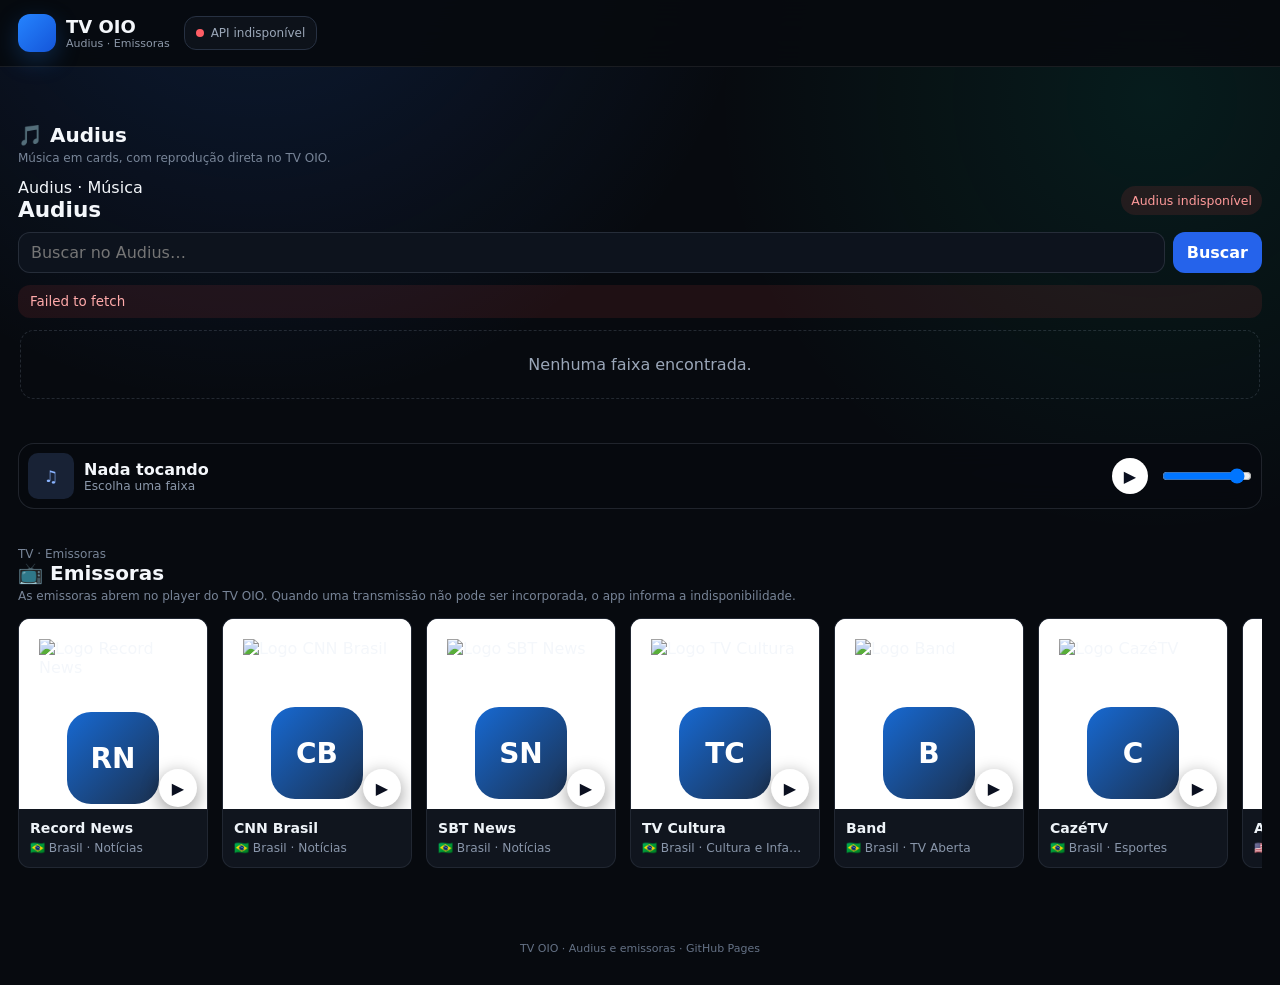
==== index.html @ cb307f78 "Atualiza cache do roteador de emissoras" ====
<!DOCTYPE html>
<html lang="pt-BR">
<head>
  <meta charset="UTF-8">
  <meta name="viewport" content="width=device-width, initial-scale=1.0, viewport-fit=cover">
  <meta name="theme-color" content="#070a0f">
  <meta name="description" content="TV OIO — Audius e emissoras de TV.">
  <title>TV OIO</title>
  <link rel="stylesheet" href="./css/style.css?v=30.6">
  <link rel="stylesheet" href="./css/audio-home.css">
  <link rel="stylesheet" href="./css/tv-channels.css">
  <script src="https://unpkg.com/lucide@latest"></script>
  <script src="./js/config.js"></script>
  <script src="./js/app.js"></script>
</head>
<body>
<div class="app-shell">
  <header class="topbar">
    <div class="topbar-inner">
      <div class="brand">
        <div class="brand-mark"><i data-lucide="tv" width="21" height="21"></i></div>
        <div>
          <div class="brand-title">TV OIO</div>
          <div class="brand-subtitle">Audius · Emissoras</div>
        </div>
      </div>
      <div class="status-pill" id="api-status"><span class="status-dot"></span>Verificando API…</div>
    </div>
  </header>

  <main>
    <section id="audio-home" aria-label="Audius">
      <div class="section-title">
        <div>
          <h2>🎵 Audius</h2>
          <p>Música em cards, com reprodução direta no TV OIO.</p>
        </div>
      </div>

      <section class="music-row" aria-labelledby="audius-title">
        <div class="music-row-head">
          <div>
            <p class="audio-home-kicker">Audius · Música</p>
            <h2 id="audius-title">Audius</h2>
          </div>
          <div id="audius-status" class="audio-home-status loading">Conectando…</div>
        </div>

        <form id="audius-search" class="music-search" role="search">
          <input id="audius-query" type="search" autocomplete="off" placeholder="Buscar no Audius…" aria-label="Buscar no Audius">
          <button type="submit">Buscar</button>
        </form>

        <div id="audius-message" class="audio-home-message" hidden></div>
        <div id="audius-tracks" class="music-carousel" aria-live="polite">
          <div class="audio-home-loading">Carregando Audius…</div>
        </div>
      </section>

      <div class="audio-home-player" aria-label="Player de áudio">
        <div id="audio-home-art" class="audio-home-art">♫</div>
        <div class="audio-home-player-meta">
          <strong id="audio-home-title">Nada tocando</strong>
          <span id="audio-home-artist">Escolha uma faixa</span>
        </div>
        <button id="audio-home-toggle" class="audio-home-toggle" type="button" aria-label="Reproduzir">▶</button>
        <input id="audio-home-volume" type="range" min="0" max="1" step="0.05" value="0.9" aria-label="Volume">
        <audio id="audio-home-player" preload="none"></audio>
      </div>
    </section>

    <section id="tv-channels-home" aria-label="Emissoras de TV"></section>
  </main>

  <footer>TV OIO · Audius e emissoras · GitHub Pages</footer>
</div>

<div class="player-modal" id="player-modal" aria-hidden="true">
  <div class="player-backdrop" data-close-player></div>
  <div class="player-dialog" role="dialog" aria-modal="true" aria-labelledby="player-title">
    <button class="player-close" type="button" data-close-player aria-label="Fechar player">×</button>
    <div class="player-frame" id="player-frame"></div>
    <div class="player-info">
      <h2 id="player-title">Reproduzindo</h2>
      <p id="player-meta"></p>
    </div>
  </div>
</div>

<script src="./js/audio-home.js"></script>
<script src="./js/tv-channels.js?v=31.0"></script>
<script>
  window.addEventListener('DOMContentLoaded', () => {
    if (window.lucide) window.lucide.createIcons();
  });
</script>
</body>
</html>
---- css/style.css ----
*{box-sizing:border-box;margin:0;padding:0}html{scroll-behavior:smooth}body{font-family:Inter,ui-sans-serif,system-ui,-apple-system,BlinkMacSystemFont,"Segoe UI",sans-serif;background:#070a0f;color:#f4f7fb;min-height:100vh}body.modal-open{overflow:hidden}button,input{font:inherit}button{cursor:pointer}.app-shell{min-height:100vh;background:radial-gradient(circle at 20% -10%,rgba(45,120,255,.16),transparent 34%),radial-gradient(circle at 90% 10%,rgba(0,210,160,.09),transparent 30%),#070a0f}.topbar{position:sticky;top:0;z-index:20;background:rgba(7,10,15,.92);backdrop-filter:blur(18px);border-bottom:1px solid rgba(255,255,255,.08)}.topbar-inner{max-width:1280px;margin:auto;padding:14px 18px;display:flex;align-items:center;gap:14px}.brand{display:flex;align-items:center;gap:10px;min-width:max-content}.brand-mark{width:38px;height:38px;border-radius:12px;display:grid;place-items:center;background:linear-gradient(135deg,#2584ff,#1455d9);box-shadow:0 8px 24px rgba(37,132,255,.25)}.brand-title{font-size:18px;font-weight:800}.brand-subtitle{font-size:11px;color:#8d99aa}.search{flex:1;max-width:620px;margin:auto;position:relative}.search input{width:100%;height:44px;border-radius:14px;border:1px solid #273142;background:#10151e;color:#fff;padding:0 48px 0 44px;outline:none}.search input:focus{border-color:#398cff;box-shadow:0 0 0 3px rgba(57,140,255,.13)}.search-icon{position:absolute;left:15px;top:50%;transform:translateY(-50%);color:#7e8ba0}.search-clear{position:absolute;right:10px;top:50%;transform:translateY(-50%);width:30px;height:30px;border:0;border-radius:9px;background:transparent;color:#8d99aa}.status-pill{display:flex;align-items:center;gap:7px;min-width:max-content;padding:9px 11px;border:1px solid #273142;border-radius:12px;background:#0d121a;color:#9ba7b8;font-size:12px}.status-dot{width:8px;height:8px;border-radius:50%;background:#e7a12b}.status-pill.ok .status-dot{background:#31d48b}.status-pill.bad .status-dot{background:#ff5d65}.nav{max-width:1280px;margin:auto;padding:10px 18px 14px;display:flex;gap:9px;overflow:auto}.nav::-webkit-scrollbar,.provider-tabs::-webkit-scrollbar{display:none}.nav-btn,.provider-tab{flex:0 0 auto;display:flex;align-items:center;gap:8px;border:1px solid #252e3d;background:#10151e;color:#c7d0dc;padding:10px 14px;border-radius:12px;transition:.18s}.nav-btn:hover,.provider-tab:hover{border-color:#3b8cff;color:#fff}.nav-btn.active,.provider-tab.active{background:#1b62d5;border-color:#3b8cff;color:#fff;box-shadow:0 7px 20px rgba(27,98,213,.2)}.provider-tab.disabled-provider{opacity:.45}main{max-width:1280px;margin:auto;padding:22px 18px 60px}.hero{border:1px solid #202938;border-radius:22px;padding:28px;display:grid;grid-template-columns:1.5fr .8fr;gap:24px;background:linear-gradient(135deg,rgba(22,34,52,.95),rgba(9,13,20,.96));box-shadow:0 20px 60px rgba(0,0,0,.24)}.eyebrow{display:inline-flex;gap:7px;align-items:center;color:#68a9ff;font-size:12px;font-weight:800;text-transform:uppercase;letter-spacing:.12em;margin-bottom:10px}.hero h1{font-size:clamp(28px,5vw,48px);line-height:1.03;letter-spacing:-.045em;max-width:700px}.hero p{color:#9da9ba;max-width:700px;margin-top:13px;line-height:1.6}.hero-actions{display:flex;gap:10px;flex-wrap:wrap;margin-top:20px}.primary,.secondary{border-radius:12px;padding:11px 15px;border:1px solid #2c394c;display:inline-flex;align-items:center;gap:8px}.primary{background:#1d68dc;color:white;border-color:#398cff}.secondary{background:#111822;color:#cbd4df}.hero-side{display:grid;grid-template-columns:1fr 1fr;gap:10px;align-content:center}.stat{border:1px solid #253041;background:rgba(8,12,18,.58);border-radius:15px;padding:16px}.stat strong{display:block;font-size:22px}.stat span{display:block;color:#8591a2;font-size:12px;margin-top:4px}.discovery-panel{margin-top:24px;padding:18px;border:1px solid #202938;border-radius:18px;background:rgba(12,17,24,.8)}.section-title{display:flex;align-items:end;justify-content:space-between;gap:15px;margin:30px 0 13px}.section-title.compact{margin:0 0 13px}.section-title h2{font-size:20px}.section-title p{font-size:12px;color:#788598;margin-top:4px}.provider-tabs{display:flex;gap:8px;overflow:auto;padding-bottom:2px}.provider-tab{padding:9px 12px;font-size:12px}.canal-wrapper{animation:fade .22s ease}.canal-banner{border:1px solid #263143!important;background:linear-gradient(135deg,#121b29,#0b1018)!important;padding:22px!important;border-radius:18px!important;margin-bottom:22px!important}.canal-banner h2{font-size:22px!important}.categoria-section{margin-bottom:25px}.categoria-section h3{font-size:15px;color:#cbd6e4!important;margin:0 0 10px!important;display:flex;align-items:center;gap:8px}.carrossel-horizontal{display:grid!important;grid-auto-flow:column;grid-auto-columns:minmax(220px,250px);overflow-x:auto!important;gap:13px;padding:2px 2px 10px!important;scrollbar-width:thin}.carrossel-horizontal::-webkit-scrollbar{height:5px}.carrossel-horizontal::-webkit-scrollbar-thumb{background:#283344;border-radius:10px}.card-video,.result-card{min-width:0;background:#0f151f;border:1px solid #222d3c;border-radius:15px;overflow:hidden;cursor:pointer;transition:.2s;box-shadow:none}.card-video:hover,.result-card:hover{transform:translateY(-3px);border-color:#3a8cff}.thumbnail-wrapper,.result-card>img{aspect-ratio:16/9;background:#05070a}.thumbnail-wrapper img,.result-card>img{display:block;width:100%;height:100%;object-fit:cover}.play-overlay{background:linear-gradient(transparent,rgba(0,0,0,.55));opacity:1;display:flex;align-items:end;justify-content:flex-start;padding:12px}.card-video p{padding:11px 11px 4px;font-size:13px;color:#e1e7ef}.card-video small{display:block;padding:0 11px 11px;color:#738095;font-size:11px}.loading-msg,.error-msg{padding:20px;color:#8390a2}.search-results{display:none}.search-results.active{display:block}.result-grid{display:grid;grid-template-columns:repeat(auto-fill,minmax(220px,1fr));gap:14px}.result-card .result-body{padding:12px}.result-card h3{font-size:14px;line-height:1.35}.result-card small{display:block;color:#7f8b9d;margin-top:7px}.provider-placeholder{aspect-ratio:16/9;display:grid;place-items:center;background:linear-gradient(135deg,#111b2b,#0a0f17);color:#5e9cff}.provider-placeholder.music{color:#52d69b}.empty-state{border:1px dashed #293446;border-radius:16px;padding:24px;text-align:center;color:#8b97a8;background:#0c1118}.error-state{color:#ff8a8f}.error-state span{display:inline-block;margin-top:6px;font-size:12px;color:#8b97a8}.player-modal{position:fixed;inset:0;z-index:100;display:none}.player-modal.open{display:block}.player-backdrop{position:absolute;inset:0;background:rgba(0,0,0,.78);backdrop-filter:blur(8px)}.player-dialog{position:relative;width:min(960px,calc(100% - 24px));margin:5vh auto 0;background:#0c1118;border:1px solid #2a3749;border-radius:18px;overflow:hidden;box-shadow:0 30px 100px rgba(0,0,0,.55)}.player-close{position:absolute;right:10px;top:10px;z-index:2;width:38px;height:38px;border:1px solid rgba(255,255,255,.18);border-radius:50%;background:rgba(5,8,12,.75);color:#fff;font-size:24px}.player-frame{aspect-ratio:16/9;background:#000}.player-frame iframe{width:100%;height:100%;border:0}.player-info{padding:15px 18px}.player-info h2{font-size:17px}.player-info p{margin-top:4px;color:#7f8b9d;font-size:12px}.external-player{height:100%;min-height:320px;display:grid;place-items:center;align-content:center;gap:10px;text-align:center;color:#cbd6e4;padding:30px}.external-player p{color:#7f8b9d}.external-player a{display:inline-flex;padding:10px 15px;border-radius:10px;background:#1d68dc;color:#fff;text-decoration:none}.toast{position:fixed;left:50%;bottom:20px;transform:translate(-50%,20px);opacity:0;pointer-events:none;background:#121a25;border:1px solid #334156;border-radius:12px;padding:11px 15px;color:#e7edf5;font-size:13px;z-index:150;transition:.2s}.toast.show{opacity:1;transform:translate(-50%,0)}footer{max-width:1280px;margin:auto;padding:0 18px 30px;color:#657286;font-size:11px;text-align:center}@keyframes fade{from{opacity:.4;transform:translateY(4px)}to{opacity:1;transform:none}}@media(max-width:800px){.topbar-inner{flex-wrap:wrap}.brand{flex:1}.status-pill{order:3;width:100%;justify-content:center}.search{order:2;flex-basis:100%;max-width:none}.hero{grid-template-columns:1fr;padding:22px}.hero-side{grid-template-columns:repeat(4,1fr)}.stat{padding:12px}.stat strong{font-size:17px}.stat span{font-size:10px}}@media(max-width:520px){main{padding:16px 12px 45px}.topbar-inner,.nav{padding-left:12px;padding-right:12px}.brand-title{font-size:16px}.hero{border-radius:18px}.hero-side{grid-template-columns:1fr 1fr}.hero h1{font-size:30px}.nav-btn{padding:9px 12px}.carrossel-horizontal{grid-auto-columns:78vw}.section-title{margin-top:24px}.player-dialog{margin-top:10vh}.player-info{padding:12px 14px}}

/* TV OIO: player amplo em celulares, sem alterar os cards dos canais */
@media(max-width:520px){.player-modal.open{overflow-y:auto;background:#000}.player-dialog{width:100%;height:100vh;height:100dvh;min-height:100vh;margin:0;border-radius:0;border-left:0;border-right:0;display:flex;flex-direction:column}.player-frame{flex:1;min-height:0;aspect-ratio:auto;width:100%;display:flex;align-items:stretch}.player-frame iframe,.player-frame video{width:100%;height:100%;min-height:0;border:0}.player-info{flex:0 0 auto;padding:14px 16px calc(14px + env(safe-area-inset-bottom))}.player-close{top:calc(10px + env(safe-area-inset-top));right:12px;width:46px;height:46px;font-size:28px}}
/* Player TV: modo tela cheia independente da media query do navegador */
.player-modal.open .player-dialog{width:100%;height:100vh;height:100dvh;min-height:100vh;margin:0;border-radius:0;border:0;display:flex;flex-direction:column;}
.player-modal.open .player-frame{flex:1;min-height:0;aspect-ratio:auto;width:100%;display:flex;align-items:stretch;}
.player-modal.open .player-frame iframe,.player-modal.open .player-frame video{display:block;width:100%;height:100%;min-height:0;border:0;}
.player-modal.open .player-info{flex:0 0 auto;padding:14px 16px calc(14px + env(safe-area-inset-bottom));}
.player-modal.open .player-close{top:calc(10px + env(safe-area-inset-top));right:12px;width:46px;height:46px;font-size:28px;}
---- css/audio-home.css ----
#audio-home{margin-top:34px}.audio-home-shell{border:0;padding:0;background:transparent;box-shadow:none}.music-row{margin:0 0 30px;padding:0}.music-row-head{display:flex;align-items:center;justify-content:space-between;gap:12px;margin-bottom:10px}.music-row-head h2{margin:0;font-size:1.35rem}.music-search{display:flex;gap:8px;margin:0 0 12px}.music-search input{min-width:0;flex:1;border:1px solid rgba(148,163,184,.18);border-radius:12px;background:#0d131d;color:#fff;padding:10px 12px;outline:none}.music-search input:focus{border-color:rgba(138,180,255,.5)}.music-search button{border:0;border-radius:12px;padding:0 14px;background:#2563eb;color:#fff;font-weight:800}.music-carousel{display:flex!important;grid-template-columns:none!important;overflow-x:auto!important;gap:14px;padding:2px 2px 14px;scroll-snap-type:x proximity;scrollbar-width:none}.music-carousel::-webkit-scrollbar{display:none}.music-carousel>*{flex:0 0 190px;scroll-snap-align:start}.music-carousel .audio-home-card{position:relative;display:block;min-width:0;padding:0 0 12px;overflow:hidden;border:1px solid rgba(148,163,184,.13);border-radius:12px;background:#10151e}.music-carousel .audio-home-card img{display:block;width:100%;height:190px;object-fit:cover;border-radius:0;background:#111827}.music-carousel .audio-home-card-body{display:flex;flex-direction:column;gap:4px;padding:10px 11px 0}.music-carousel .audio-home-card-body strong,.music-carousel .audio-home-card-body span{display:block;overflow:hidden;text-overflow:ellipsis;white-space:nowrap}.music-carousel .audio-home-card-body strong{font-size:.88rem}.music-carousel .audio-home-card-body span{color:#8996aa;font-size:.76rem}.music-carousel .audio-home-play{position:absolute;right:10px;top:150px;width:38px;height:38px;border:0;border-radius:50%;background:#fff;color:#0b1020;font-weight:900;box-shadow:0 5px 18px rgba(0,0,0,.42)}.music-carousel .audio-home-play:hover{transform:scale(1.05)}.music-carousel .audio-home-empty,.music-carousel .audio-home-loading{flex:1 0 100%;padding:24px;text-align:center;color:#9aa6b8;border:1px dashed rgba(148,163,184,.2);border-radius:14px}.audio-home-status{flex:0 0 auto;padding:7px 10px;border-radius:999px;background:#202938;color:#b7c2d3;font-size:.78rem;white-space:nowrap}.audio-home-status.ok{color:#8ff0bd;background:rgba(34,197,94,.12)}.audio-home-status.bad{color:#ff9a9a;background:rgba(239,68,68,.12)}.audio-home-status.loading{color:#ffd68a;background:rgba(245,158,11,.12)}.audio-home-message{margin:0 0 10px;padding:9px 12px;border-radius:12px;background:rgba(34,197,94,.1);color:#a8f0c4;font-size:.84rem}.audio-home-message.error{background:rgba(239,68,68,.1);color:#ffaaaa}.audio-home-player{position:sticky;bottom:10px;z-index:5;display:grid;grid-template-columns:46px 1fr 40px 90px;align-items:center;gap:10px;margin-top:6px;padding:9px;border:1px solid rgba(148,163,184,.18);border-radius:16px;background:rgba(7,10,15,.94);backdrop-filter:blur(14px)}.audio-home-art{width:46px;height:46px;border-radius:10px;background:#182235 center/cover no-repeat;display:grid;place-items:center;color:#8ab4ff}.audio-home-player-meta{min-width:0;display:flex;flex-direction:column}.audio-home-player-meta strong,.audio-home-player-meta span{overflow:hidden;text-overflow:ellipsis;white-space:nowrap}.audio-home-player-meta span{color:#8b98aa;font-size:.76rem}.audio-home-toggle{width:36px;height:36px;border:0;border-radius:50%;background:#fff;color:#0b1020;font-weight:900}#audio-home-volume{width:90px}@media(max-width:700px){.music-row{margin-bottom:26px}.music-row-head{align-items:flex-start}.music-row-head h2{font-size:1.2rem}.music-carousel>*{flex-basis:57vw}.music-carousel .audio-home-card img{height:57vw}.music-carousel .audio-home-play{top:calc(57vw - 40px)}.music-search input{font-size:.9rem}.audio-home-player{grid-template-columns:42px 1fr 36px}#audio-home-volume{display:none}}
---- css/tv-channels.css ----
.tv-section-title{margin-top:34px}.tv-channel-track{display:flex!important;grid-template-columns:none!important;overflow-x:auto!important;gap:14px;padding:2px 2px 14px;scroll-snap-type:x proximity;scrollbar-width:none}.tv-channel-track::-webkit-scrollbar{display:none}.tv-channel-track>*{flex:0 0 190px;scroll-snap-align:start}.tv-channel-card{position:relative;display:block;min-width:0;padding:0 0 12px;overflow:hidden;border:1px solid rgba(148,163,184,.13);border-radius:12px;background:#10151e;cursor:pointer;transition:.2s}.tv-channel-card:hover,.tv-channel-card:focus-visible{transform:translateY(-3px);border-color:#3a8cff;outline:none}.tv-channel-logo-wrap{position:relative;width:100%;height:190px;background:#fff;display:grid;place-items:center;overflow:hidden}.tv-channel-logo{display:block;width:100%;height:100%;padding:20px;object-fit:contain;background:#fff}.tv-channel-logo-fallback{width:92px;height:92px;border-radius:24px;display:grid;place-items:center;background:linear-gradient(135deg,#1769d2,#1b3150);color:#fff;font-size:28px;font-weight:800}.tv-channel-body{display:flex;flex-direction:column;gap:4px;padding:10px 11px 0}.tv-channel-body strong{display:block;font-size:.88rem;line-height:1.3;color:#eef3f8;overflow:hidden;text-overflow:ellipsis;white-space:nowrap}.tv-channel-body span{display:block;color:#8996aa;font-size:.76rem;overflow:hidden;text-overflow:ellipsis;white-space:nowrap}.tv-channel-play{position:absolute;right:10px;top:150px;width:38px;height:38px;border:0;border-radius:50%;background:#fff;color:#0b1020;font-weight:900;box-shadow:0 5px 18px rgba(0,0,0,.42);z-index:2}.tv-channel-play:hover{transform:scale(1.05)}.tv-channel-note{display:none}.tv-channel-pending{min-height:300px}.tv-pending-icon{width:72px;height:72px;border-radius:22px;display:grid;place-items:center;background:linear-gradient(135deg,#1769d2,#1b3150);font-size:24px;font-weight:800;color:#fff}@media(max-width:520px){.tv-section-title{margin-top:28px}.tv-channel-track>*{flex-basis:57vw}.tv-channel-logo-wrap{height:57vw}.tv-channel-play{top:calc(57vw - 40px)}.tv-channel-pending{min-height:300px}}
.tv-live-badge{position:absolute;left:8px;top:8px;z-index:3;padding:5px 7px;border-radius:6px;background:#b91c1c;color:#fff;font-size:9px;font-weight:800;letter-spacing:.03em;box-shadow:0 2px 8px rgba(0,0,0,.3)}
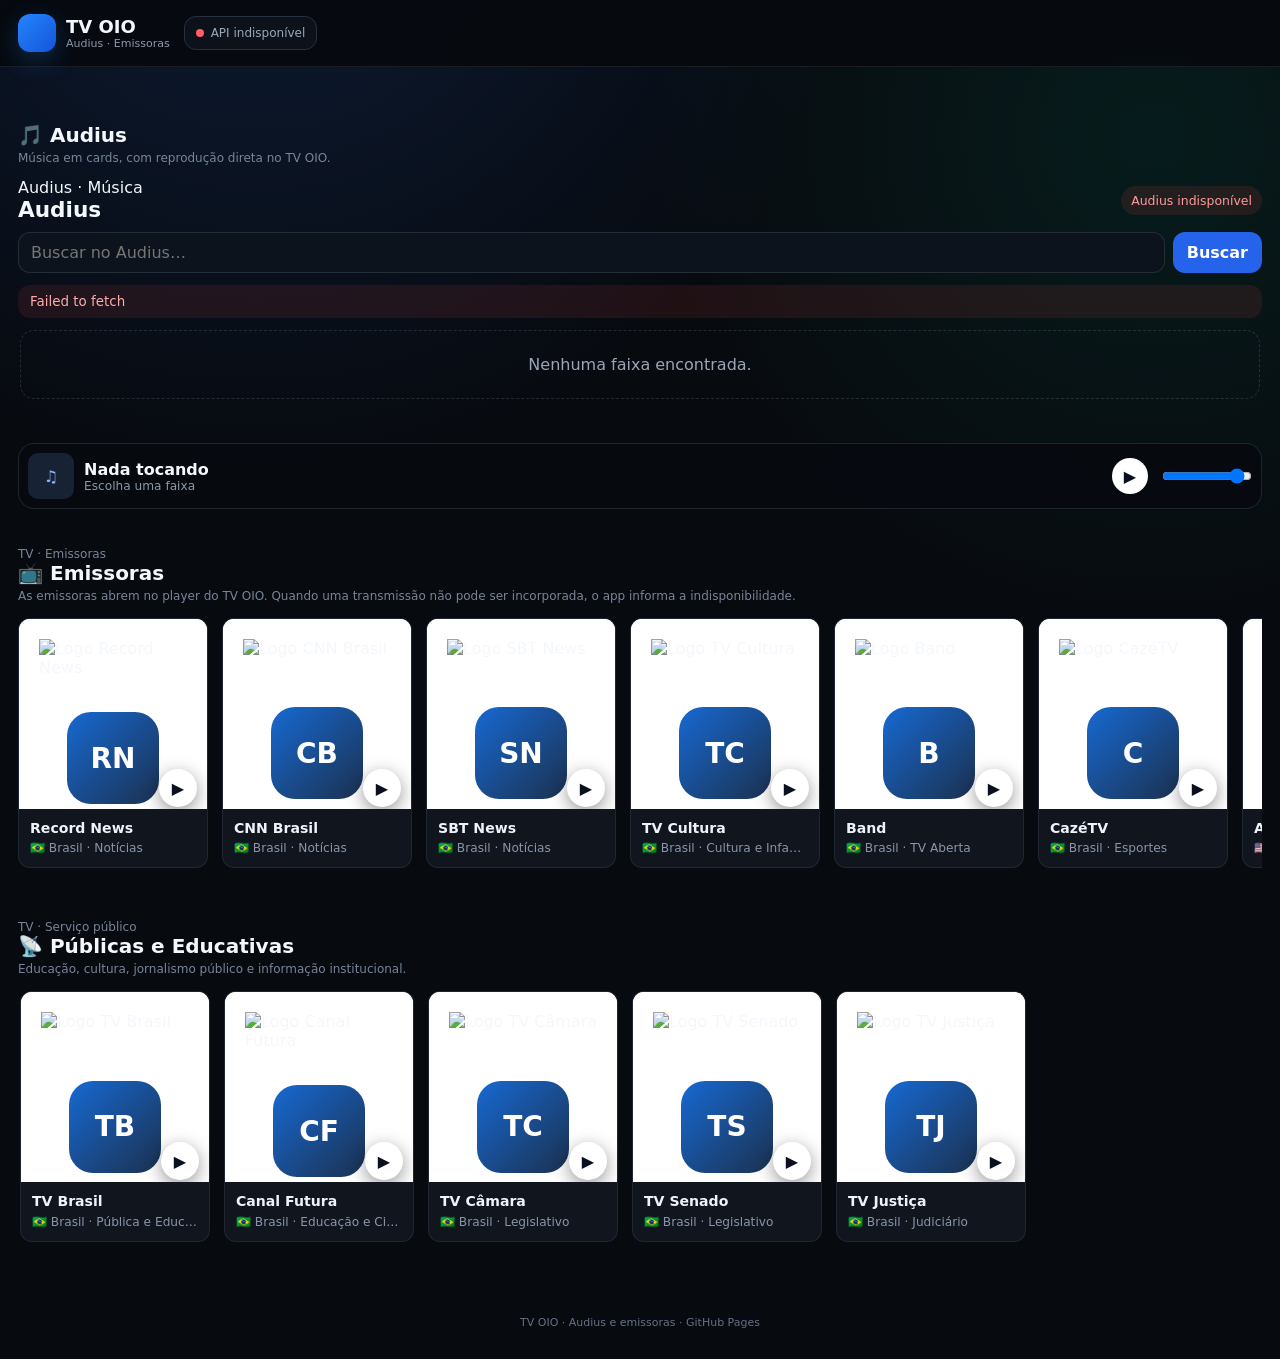
==== commit 68dbe502: "Refresh TV channel catalog cache" ====
--- a/index.html
+++ b/index.html
@@ -11,7 +11,7 @@
   <link rel="stylesheet" href="./css/tv-channels.css">
   <script src="https://unpkg.com/lucide@latest"></script>
   <script src="./js/config.js"></script>
-  <script src="./js/app.js"></script>
+  <script src="./js/app.js?v=31.1"></script>
 </head>
 <body>
 <div class="app-shell">
@@ -88,7 +88,7 @@
 </div>
 
 <script src="./js/audio-home.js"></script>
-<script src="./js/tv-channels.js?v=31.0"></script>
+<script src="./js/tv-channels.js?v=31.5"></script>
 <script>
   window.addEventListener('DOMContentLoaded', () => {
     if (window.lucide) window.lucide.createIcons();
